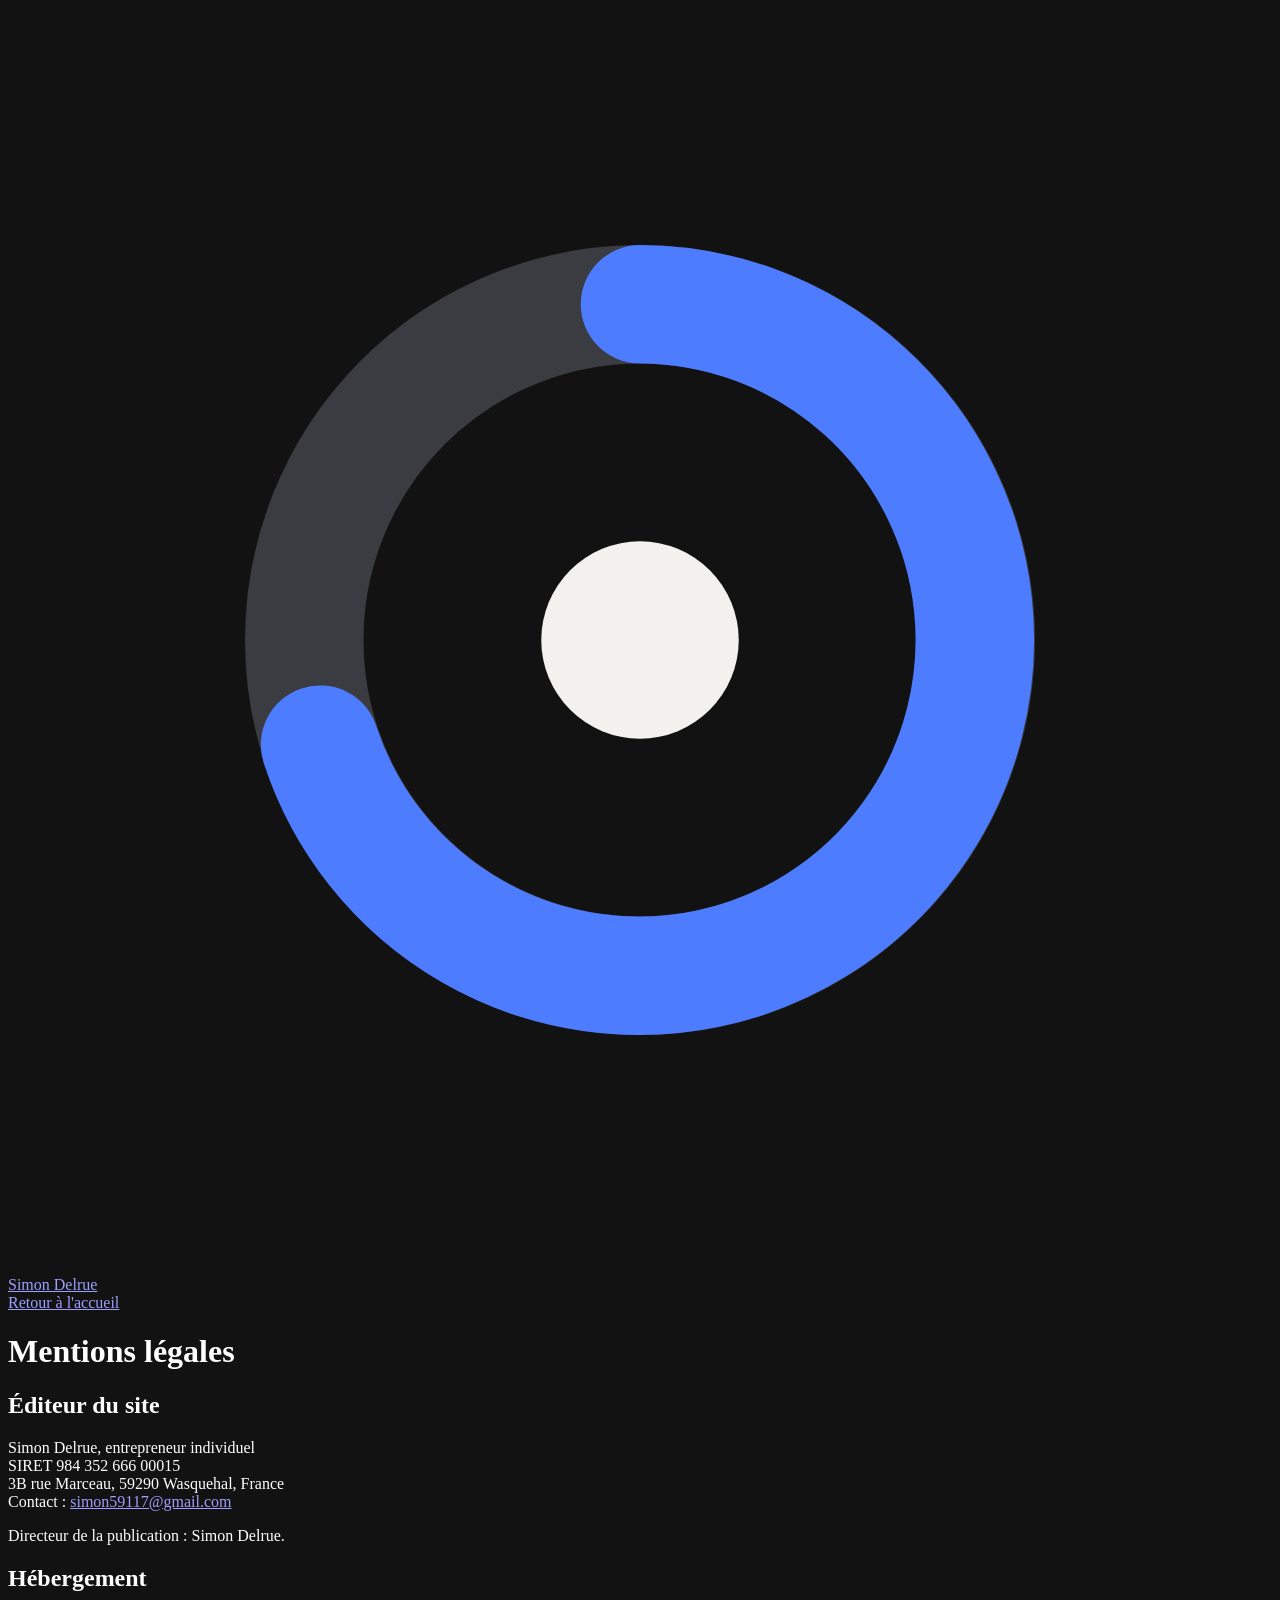
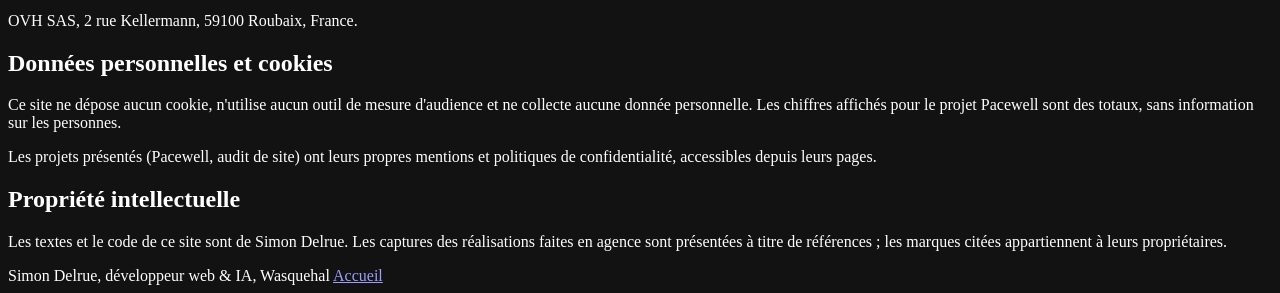
==== site/mentions-legales.html @ f900134e "Initial commit" ====
<!doctype html>
<html lang="fr">
<head>
  <meta charset="utf-8">
  <meta name="viewport" content="width=device-width, initial-scale=1">
  <title>Mentions légales, Simon Delrue</title>
  <meta name="robots" content="noindex">
  <meta name="theme-color" content="#111214">
  <meta name="color-scheme" content="dark">
  <link rel="icon" href="/logo.svg" type="image/svg+xml">
  <link rel="stylesheet" href="/style.css">
</head>
<body>
  <header class="bandeau">
    <div class="cadre">
      <a class="marque" href="/" aria-label="Simon Delrue, accueil">
        <svg viewBox="0 0 64 64" aria-hidden="true">
          <circle cx="32" cy="32" r="17" fill="none" stroke="#3a3c41" stroke-width="6"/>
          <path d="M32 15 A17 17 0 1 1 15.8 37.3" fill="none" stroke="#4d7cff" stroke-width="6" stroke-linecap="round"/>
          <circle cx="32" cy="32" r="5" fill="#f2f1ee"/>
        </svg>
        Simon Delrue
      </a>
      <nav aria-label="Sections"><a href="/">Retour à l'accueil</a></nav>
    </div>
  </header>
  <main class="cadre">
    <div class="texte">
      <h1>Mentions légales</h1>
      <h2>Éditeur du site</h2>
      <p>Simon Delrue, entrepreneur individuel<br>SIRET 984 352 666 00015<br>3B rue Marceau, 59290 Wasquehal, France<br>Contact&nbsp;: <a href="mailto:simon59117@gmail.com">simon59117@gmail.com</a></p>
      <p>Directeur de la publication&nbsp;: Simon Delrue.</p>
      <h2>Hébergement</h2>
      <p>OVH SAS, 2 rue Kellermann, 59100 Roubaix, France.</p>
      <h2>Données personnelles et cookies</h2>
      <p>Ce site ne dépose aucun cookie, n'utilise aucun outil de mesure d'audience et ne collecte aucune donnée personnelle. Les chiffres affichés pour le projet Pacewell sont des totaux, sans information sur les personnes.</p>
      <p>Les projets présentés (Pacewell, audit de site) ont leurs propres mentions et politiques de confidentialité, accessibles depuis leurs pages.</p>
      <h2>Propriété intellectuelle</h2>
      <p>Les textes et le code de ce site sont de Simon Delrue. Les captures des réalisations faites en agence sont présentées à titre de références&nbsp;; les marques citées appartiennent à leurs propriétaires.</p>
    </div>
  </main>
  <footer>
    <div class="cadre">
      <span>Simon Delrue, développeur web &amp; IA, Wasquehal</span>
      <span><a href="/">Accueil</a></span>
    </div>
  </footer>
</body>
</html>
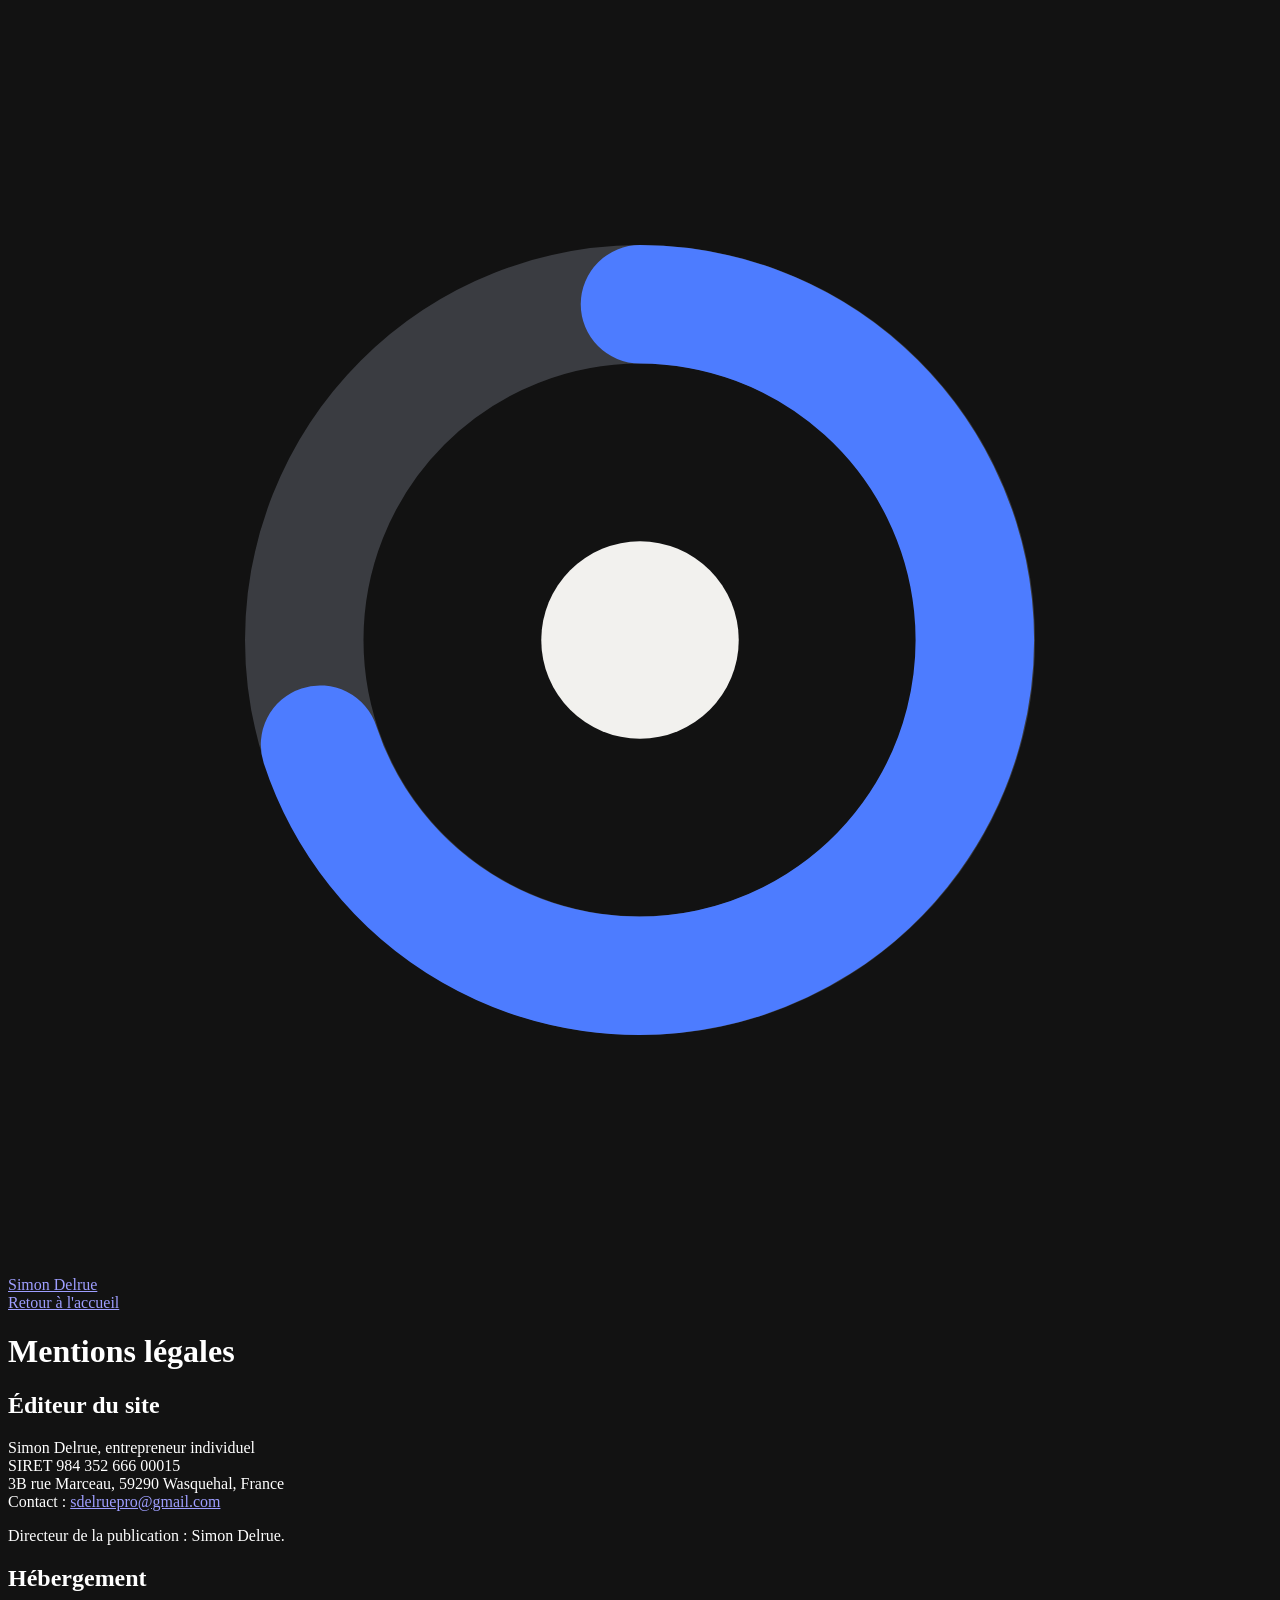
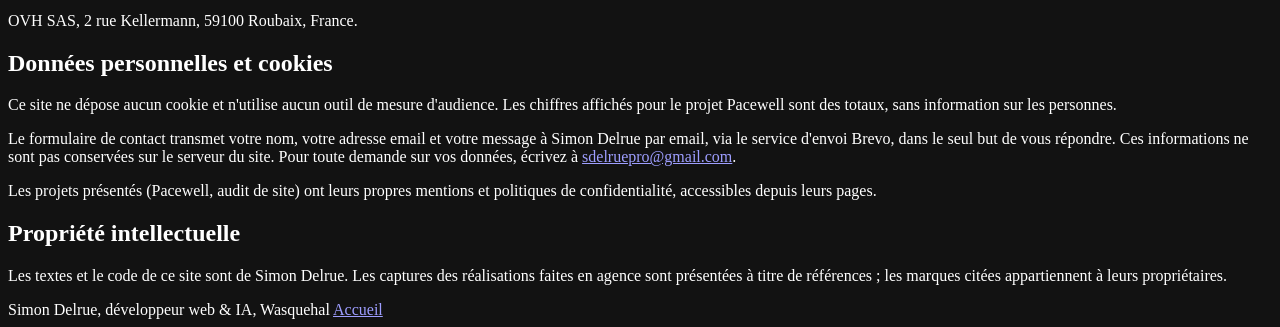
==== commit 26942d17: "new version portfolio" ====
--- a/site/mentions-legales.html
+++ b/site/mentions-legales.html
@@ -28,12 +28,13 @@
     <div class="texte">
       <h1>Mentions légales</h1>
       <h2>Éditeur du site</h2>
-      <p>Simon Delrue, entrepreneur individuel<br>SIRET 984 352 666 00015<br>3B rue Marceau, 59290 Wasquehal, France<br>Contact&nbsp;: <a href="mailto:simon59117@gmail.com">simon59117@gmail.com</a></p>
+      <p>Simon Delrue, entrepreneur individuel<br>SIRET 984 352 666 00015<br>3B rue Marceau, 59290 Wasquehal, France<br>Contact&nbsp;: <a href="mailto:sdelruepro@gmail.com">sdelruepro@gmail.com</a></p>
       <p>Directeur de la publication&nbsp;: Simon Delrue.</p>
       <h2>Hébergement</h2>
       <p>OVH SAS, 2 rue Kellermann, 59100 Roubaix, France.</p>
       <h2>Données personnelles et cookies</h2>
-      <p>Ce site ne dépose aucun cookie, n'utilise aucun outil de mesure d'audience et ne collecte aucune donnée personnelle. Les chiffres affichés pour le projet Pacewell sont des totaux, sans information sur les personnes.</p>
+      <p>Ce site ne dépose aucun cookie et n'utilise aucun outil de mesure d'audience. Les chiffres affichés pour le projet Pacewell sont des totaux, sans information sur les personnes.</p>
+      <p>Le formulaire de contact transmet votre nom, votre adresse email et votre message à Simon Delrue par email, via le service d'envoi Brevo, dans le seul but de vous répondre. Ces informations ne sont pas conservées sur le serveur du site. Pour toute demande sur vos données, écrivez à <a href="mailto:sdelruepro@gmail.com">sdelruepro@gmail.com</a>.</p>
       <p>Les projets présentés (Pacewell, audit de site) ont leurs propres mentions et politiques de confidentialité, accessibles depuis leurs pages.</p>
       <h2>Propriété intellectuelle</h2>
       <p>Les textes et le code de ce site sont de Simon Delrue. Les captures des réalisations faites en agence sont présentées à titre de références&nbsp;; les marques citées appartiennent à leurs propriétaires.</p>
